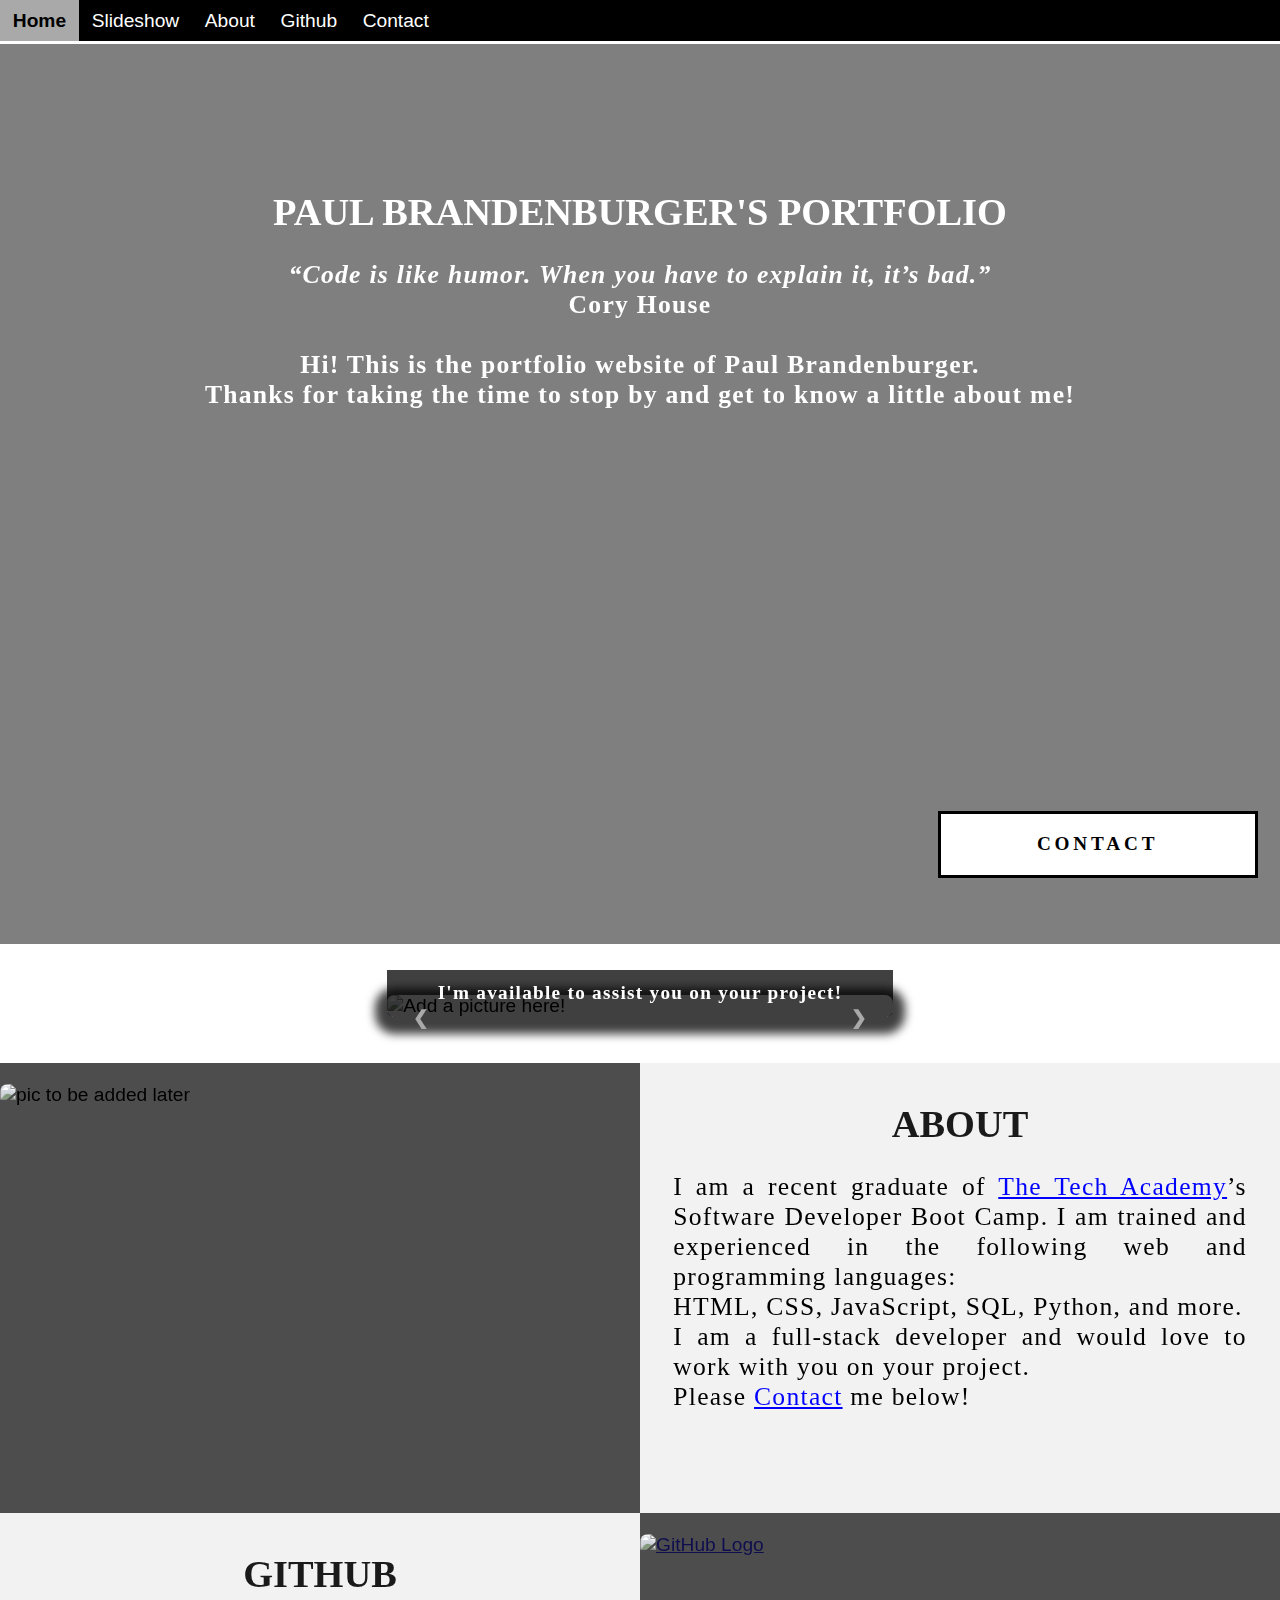
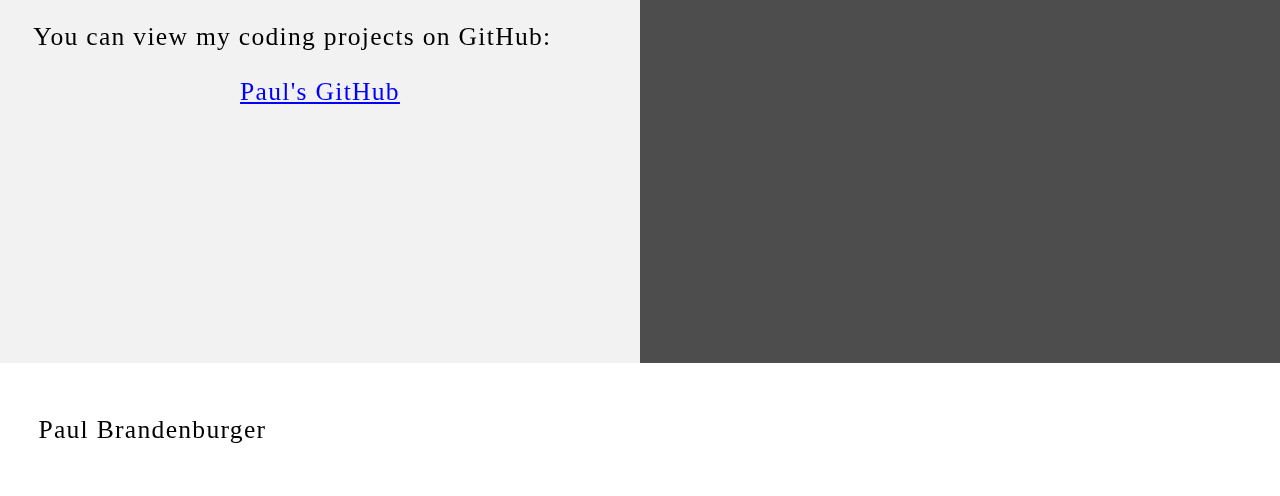
==== index.html @ 83acad00 "Update index.html" ====
<!DOCTYPE html>
<html>
    <!--HEAD-->
    <head>
        <meta charset="UTF-8">
        <meta name="viewport" content="width=device-width"/>
        <title>Paul Brandenburger</title>
        <link rel="stylesheet" type="text/css" href="CSS/port.css">
    </head>

    <!--BODY-->
    <body class="background">

        <!--NAVBAR-->
        <div class="navbar">
            <a class="active" href="#home">Home</a>
			<a href="#slideshow">Slideshow</a>
            <a href="#about">About</a>
            <a href="#github">Github</a>
            <a onclick="openForm()" ondblclick="closeForm()" class="Contact">Contact</a>
        </div>

        <!--Breaks used to add space between nav and heading-->
        <br>
        <br>

        <!--BACKGROUND VIDEO-->
        <div id="home">
            <video autoplay muted loop id="typing_video">
                <source src="images/Typing.mp4" type="video/mp4">
                <!--DISPLAY IF VIDEO DOESNT RUN-->
                Your browser does not support HTML5 video.
            </video>
        </div>

        <!--VIDEO TEXT-->
        <div class="video_text">
            <h1 class="white-text">Paul Brandenburger's Portfolio</h1>
            <strong>
                <p class="center">
                    <q>Code is like humor. When you have to explain it, it’s bad.</q>
                    <br> Cory House
                    <br>
                    <br>Hi! This is the portfolio website of Paul Brandenburger.
                    <br>Thanks for taking the time to stop by and get to know a little about me! 
                </p>
            </strong>
        </div>
		
		<!---slideshow--->
		<div id="slideshow">
			<div id="Slideshow_Background">
				<div id="Slideshow_Container">
					<!-- slide 1 0f 5-->
					<div class="mySlides">
						<img class="Slideshow_Images" src="images/purple.jpg" alt="Add a picture here!">
						<div class="text">I'm available to assist you on your project!</div>
					</div>
					<!-- slide 2 0f 5-->
					<div class="mySlides">
						<img class="Slideshow_Images" src="images/paperclips.jpg" alt="Add a picture here!">
						<div class="text">I am a full-stack software developer,<br> trained in:<br>HTML, CSS, JavaScript,</div>
					</div>
					<!-- slide 3 0f 5-->
					<div class="mySlides">
						<img class="Slideshow_Images" src="images/keyboard.jpg" alt="Add a picture here!">
						<div class="text">the popular programming language Python,</div>
					</div>
					<!-- slide 4 0f 5-->
					<div class="mySlides">
						<img class="Slideshow_Images" src="images/map.jpg" alt="Add a picture here!">
						<div class="text">back end development, databases and SQL.</div>
					</div>
					<!-- slide 5 0f 5-->
					<div class="mySlides">
						<img class="Slideshow_Images" src="images/usb.jpg" alt="Add a picture here!">
						<div class="text">Contact me now!</div>
					</div>
					<!--prev and next buttons-->
					<a class="previous" onclick="plusSlides(-1)">&#10094;</a>
					<a class="next" onclick="plusSlides(1)">&#10095;</a>
				</div>
				<br><!--for spacing-->
				
				<!--slideshow dots for navigation of the slides-->
				<div style="text-align: center">
					<span class="dot" onclick="currentSlide(1)"></span>
					<span class="dot" onclick="currentSlide(2)"></span>
					<span class="dot" onclick="currentSlide(3)"></span>
					<span class="dot" onclick="currentSlide(4)"></span>
					<span class="dot" onclick="currentSlide(5)"></span>
				</div>
			</div>
		</div>

        <!--ABOUT SECTION-->
        <div class="row" id="about">
            <!--LEFT COLUMN-->
            <div class="column_2">
				<img src="images/london.jpg" alt="pic to be added later">
			</div>
			<!--RIGHT COLUMN-->
			<div class="column_1">
                <h1>About</h1>
                <p>
                    I am a recent graduate of <a href="https://www.learncodinganywhere.com" target="_blank">The Tech Academy</a>’s 
                    Software Developer Boot Camp. I am trained and experienced in the following web and programming languages:
                    <br>HTML, CSS, JavaScript, SQL, Python, and more.
                    <br>I am a full-stack developer and would love to work with you on your project.
                    <br>Please <a onclick="openForm()" class="Contact">Contact</a> me below!
                </p>
            </div>
        </div>

        <!--GITHUB SECTION-->
        <div class="row" id="github">
            <!--LEFT COLUMN-->
            <div class="column_1">
                <h1>GitHub</h1>
                <p>
                   You can view my coding projects on GitHub:
                   <br>
                   <p class="center"><a href="https://github.com/Paul07" target="blank">Paul's GitHub</a></p> 
                </p>
            </div>
            <!--RIGHT COLUMN, FINISH THE LINK TO YOUR PORTFOLIO!-->
            <div class="column_2">
                <a href="https://github.com" target="blank"><img src="images/GitHub.png" alt="GitHub Logo"></a>
            </div>
        </div>

    <!--CONTACT FORM-->
	<div id="Contact">
		<button onclick="openForm()" class="Pop_Up_Button">CONTACT</button>
		<div class="form-popup" id="myForm">
			<form action="https://formspree.io/f/xlevqqoa" method="POST" class="form-container">
				<h1>Contact</h1>
				<label for="name"><b>Name</b></label>
					<input type="text" placeholder="Please enter your name here" name="name" required>
				<label for="phone"><b>Phone</b></label>
					<input type="text" placeholder="Please enter your phone number here" name="phone">
				<label for="email"><b>Email</b></label>
					<input type="text" placeholder="Please enter your Email address here" name="email" required>
				<label for="message"><b>Message</b></label>
					<input type="text" placeholder="Please type any additional information here" name="message">
					
				<button type="submit" class="btn">SUBMIT</button>
				<button type="button" class="btn cancel" onclick="closeForm()">CLOSE</button>
			</form>
		</div>
	</div>

		<footer>
			<p>
				<class="center">Paul Brandenburger
				<br>
			</p>
		</footer>
		<script src="js/portfolio.js"></script>
    </body>
</html>
---- CSS/port.css ----
/**GENERAL STYLING**/

/*entire document*/
html {
	scroll-behavior: smooth;
}

/*BODY*/
body {
    margin: 0%; /*displays all the way to the edge*/
	opacity: 1; /*affects the page loading effect*/
	transition: 3s opacity; /*3 second fade in*/
	letter-spacing: /2vw; /*relative measurement. 1vw is equal to 1% of the viewport*/
	font-family: Avant Garde, Helvetica;
	font-size: 1.5vw;
	overflow-x: hidden; /*prevents the horizontal scrollbar from appearing when you hover over the quote*/
	user-select: none;/*prevents the text from being highlighted by the user*/
}

/*contributes to the fade effect on page load*/
body.fade-out {
	opacity: .1;
}

/*Heading 1 elements*/
h1 {
    text-transform: uppercase; /*all caps*/
    font-family:"trebuchet MS", Optima; /*sets font of all H1*/
    text-align: center;
    margin-top: 3%; /*adds a small margin above h1*/
    color: #1a1a1a;
}

/*Heading 1 hover */
h1:hover {
    filter: grayscale(5%);/*slight gray on hover*/
    transform: scale(1.1);/*slight increase in size on hover*/
    transition: transform 1s;/*transform lasts 1 second*/
}

/*styling for portfolio title text*/
.white-text {
    color: #fff;
	padding-top: 10vh;/*adds padding equal to 10% of the viewport height.*/
}

/*<p> elements*/
p {
    font-family: Perpetua, Rockwell Extra Bold;
    text-align: justify;/*justify text in p elements*/
    letter-spacing: .1vw;/*expands text slightly*/
    font-size: 2.5vw;
    padding-left: 1vw;
    padding-right: 1vw;
}

/*p hover effect*/
p:hover {
    transition: transform 1s;/*effect lasts 1 second*/
    transform: scale(1.01);/*slight increase on hover*/
}

/*All elements with "center" class*/
.center {
    text-align: center;/*center aligns text*/
}

/*center class hover. only effects quote, github and 1 day footer*/
.center:hover {
    transition: transform 2s;/*2 second effect*/
    transform: scale(1.1);/*size increase on hover*/
}

/*<a> elements*/
a {
    color: blue;/*all links will be blue*/
	cursor: pointer; /*all links change the cursor to a pointer*/
	text-decoration: underline;/*all links are underlined*/
}

/*<q> elements*/
q {
    font-style: italic;/*italicized*/
}

/*Image elements*/
img {
    filter: grayscale(75%);/*mutes the color by 75%*/
    border-radius: 8px;/*rounded corners*/
    max-width: 100%;/*images stay within their containers*/
    max-height: 100%;/*images stay within their containers*/
    display: block;/*specifying block display allows us to ensure our images can be centered*/
    margin: auto auto auto auto;/*these center all images*/
}

/*img hover effects*/
img:hover {
    filter: grayscale(5%);/*restore most of the color on hover*/
}

/*footer styling*/
footer {
    padding: 2%;/*padding equal to 2% of the width of the area*/
    background-color: white;
}
/******END OF GENERAL STYLING******/

/***NAVBAR STYLING***/
.navbar {
    overflow: hidden;/*hides any overflow of content*/
    background-color: black;
    position: fixed;/*navbar stays at the top of the screen*/
    top: 0;/*no gap above the bar*/
    width: 100%;/*spans the entire width of the page*/
    z-index: 1;/*ensures nothing can display on top of the navbar*/
    -webkit-animation: moveNav 5s;/*applies the movenave animation for safari*/
    animation: moveNav 5s;/*applies the animation for all other browsers*/
}

/*movenav effect for moving the bar in from the left*/
@keyframes moveNav {
    from {left: -100vw;}/*navbar starts offscreen to the left*/
    to {left: 0vw;}/*moves into place on screen*/
}

/*navbar links*/
.navbar a {
    float: left;/*the text will float on the left of the navebar*/
    display: block;/*keeps text on the same line*/
    color: white;
    padding: .75vw 1vw;/*padding around the text*/
    text-decoration: none;/*removes underlines*/
    font-family: Avant Garde, Helvetica;
    font-size: 1.5vw;
    text-align: center;/*centers text in it's container*/
    position: relative;/*sets text relative to normal position, allows below animation*/
    -webkit-animation: moveNavText 5.75s;/*safari animation*/
    animation: moveNavText 5.75s;/*3.75s duration*/
}

/*moveNavText animation effect for moving the navbar text from above the view to the navbar */
@keyframes moveNavText {
    from {top: -100vw;}
    to {top: 0vw;}/*lowers text into the navbar*/
}

/*nav hover effects*/
.navbar a:hover {
    background-color: #f4f4f4;/*background color on hover*/
    color: black;
    font-weight: bold;
	cursor: pointer;
	transition: 0.5s ease-in; /*smooth transition for the hover*/
}

/*navbar home button*/
.navbar a.active { /*specifically targets the <a class="active">*/
    background-color: darkgray;
}
/******END OF NAVBAR******/

/******VIDEO STYLING******/
/*Formatting the background video*/
#typing_video {
    position: fixed;
    right: 0;/*no space*/
    bottom: 0;/*no space*/
    min-width: 100%;/*always the width of the screen*/
    z-index: -1;/*video goes behind other elements*/
}

/*screens 576px and smaller will not show video*/
@media screen and (max-width: 576px) {
    #typing_video {
        display: none;
    }
}

/*texts over the video*/
.video_text {
    background: rgba(0, 0, 0, 0.5);/*this provides a semi-transparent base for the text to sit on*/
    color: white;
    width: 100%;
	height: 100vh;/*text container fills the height, so the slideshow is not partially displayed*/
    padding-top: 2vh;
    position: relative;/*sets text relative to normal position*/
    -webkit-animation: moveVideoText 5.75s;
    animation: moveVideoText 5.75s; 
}

/*causes overlay video text to move up from the bottom on page load*/
@keyframes moveVideoText {
    from {top: -100vw;}/*sets the text position to above the viewport*/
    to {top: 0vw;}/*moves video text to normal position*/
}
/******END OF VIDEO STYLING******/

/******SLIDESHOW STYLING******/
#Slideshow_Background {
	background: rgba(255, 255, 255, 0.35)/*creates a slightly translucent white background*/
}

.mySlides {
	display: none;/*prevents the images from being displayed, that is done with JS*/
}

/*Slideshow section / container*/
#Slideshow_Container {
	width: 39.5vw;/*realtive sizing for the slideshow container*/
	height: auto;/*container height is automatically adjusted*/
	padding-top: 4%;/*adds small amount of padding to the top*/
	position: relative;
	margin: auto; /*center the container horizontally*/
}

/*remove underline from prev and next buttons*/
#Slideshow_Container a {
	text-decoration: none;
}

/*slideshow images*/
.Slideshow_Images {
	vertical-align: middle; /*centers the images vertically*/
	height: auto;/*height is automatically adjusted*/
	box-shadow: 0px 5px 10px 12px rgba(0, 0, 0, .75);/*adds a shadow around the images*/
	width: 100%;/*automatically adjusts the width of the images*/
}

/* next and prev buttons*/
.previous, .next {
	cursor:pointer;
	position:absolute;/*positions the buttons relative to the container*/
	top: 50%;/*moves the buttons up in the container*/
	width: auto;
	padding: 2vw;
	color: darkgray;
	font-weight: bold;
	font-size: 1.5vw;
	border-radius: 0 3px 3px 0;
	user-select: none;/*User can't highlight the text*/
	transition: 0.6s ease;/*specifies the hover transition details for the elements*/
}

/*positioning the next on the right side*/
.next {
	right: 0; 
	border-radius: 3px 0 0 3px;
}

/*hover effect on slide show button*/
.previous:hover, .next:hover {
	background-color: rgba(0, 0, 0, 0.8);/*makes the background a transparent gray color*/
	color: white;/*makes them white on hover*/
}

/*slideshow text*/
.text {
	color: white;
	padding: 1vw;
	position: absolute;/*text stays within the images*/
	bottom: 0;/*text set at the bottom of the image*/
	width: 100%;/*covers the full width of the page*/
	text-align: center; 
	font-family: Perpetua, Rockwell Extra Bold;
	letter-spacing: .1vw;
	font-size: 1.5vw;
	background-color: rgba(0, 0, 0, 0.75);/*slightly transparent black background*/
	font-weight: bold;
	border-radius: 0px 0px 7px 7px;
}

/*styling of the dots under the slideshow*/
.dot {
	cursor: pointer;
	height: 1vw;
	width: 1vw;
	margin: .25vw;/*adds additional space between dots*/
	background-color: white;/*makes the dots white*/
	border-radius: 50%;/*makes the dots circles by rounding each corner*/
	display: inline-block;/*the dots will sit next to eachother*/
	transition: background-color 0.6s ease;/* When clicked on the dots transition to a different color when clicked or hovered over (the affect is defined below) */
	z-index: 1;/*the dots will be displayed above any other elements*/
}

/*hover effect for the slideshow dots*/
.active, .dot:hover {
	background-color: black;/*sets the color of the dots when active or hovered over*/
}

/*fading animation for slideshow*/
.fade {
	animation-name: fade;
	animation-duration: 1.5s;
	-webkit-animation-name: fade;/*same as above except for safari*/
	-webkit-animation-duration: 1.5s;
}

@-webkit-keyframes fade {
	from {opacity: .4;}/*starts transparent*/
	to {opacity: 1;}/*ends opaque*/
}

@keyframes fade {
	from {opacity: .4;}/*starts transparent*/
	to {opacity: 1;}/*ends opaque*/
}
/********END SLIDESHOW STYLING**********/

/******TABLE STYLING. BOTH COLUMNS AND ROWS******/
* {/*the asterisk is a universal selector which applies the effect to all elements on the page*/
    box-sizing: border-box;
}

.column_1 {
    float: left;
    width: 50%;/*ensures the column takes up half the page width*/
    padding: 1.6%;
    height: 450px;/*may have to adjust depending on text that is entered*/
    background-color: #f2f2f2;
}

.column_2 {
    float: left;
    width: 50%;
    padding-top: 1.6%;
    height: 450px;
    background-color: #4d4d4d;
}

/*this inserts something after the content from the selected element*/
.row:after {
    content: "";/*leaving this blank allows the footer to be displayed*/
    display: table;/*tells the browser to treat the element as a table*/
    clear: both;/*clears any other elements from floating on the left or right of an element*/
}
/******END OF TABLE STYLING******/

/*******CONTACT FORM STYLING**/
/* Button used to open the contact form - fixed at the bottom of the page */
.Pop_Up_Button {
	position: fixed;
	bottom: 1.75vw;
	right: 1.75vw;
	width: 25vw;
	background-color: white;
	color: black;
	border: solid black;
	cursor: pointer;
	-webkit-animation: movePopup 5s;
	animation: movePopup 5s;
}

/* movePopup animation moves the button from off the right side of the screen to its fixed location on the viewport */
@keyframes movePopup {
	from {right: -40vw;}
	to {right: 1.75vw;}
}

@-webkit-keyframes movePopup {
	from {right: -40vw;}
	to {right: 1.75vw;}
}

/*styling for the contact form*/
.form-popup {
	z-index: 8;/*ensures that the form shows above all other page elements*/
	display: none;/* Set the display to none, we will use JavaScript to show the contact form */
	position: fixed;
	bottom: .5vw;
	right: .5vw;
}

/*form styling*/
.form-container {
	max-width: 49vw;/*49% of the viewport width */
	padding: 1vw;
	background-color: white;
}

/*input fields*/
.form-container input[type=text] {
	width: 100%;
	padding: .93vw;
	margin: .6vw 0 .6vw 0;
	border: none;
	background: Gainsboro;/*sets background color of input boxes*/
	font-size: 1vw;
}

/*general button styling*/
button {
    font-family: "Trebuchet MS", Optima;
    letter-spacing: .3vw; /* Adds slight spacing between the letters */
    font-size: 1.5vw; /* Relative sizing of text */
    font-weight: bold; 
    padding: 1.5vw; /* Adds padding to the text in the button */
    cursor: pointer; /* Changes the cursor to pointer over button elements */
    width: 100%; /* Sets the width of the buttons to 100% of their containers */
    height: auto; /* Allows the height to be resized depending on the content showing */
}

/* Hover effect for contact and submit buttons */
button:hover, .form-container .btn:hover {
    color: white; /* This makes the text in the buttons white when hovered over */
    background-color: black; /* The background of the button changes to black when hovered over */
    transition-duration: 1s; /* This makes the transition last 1 second */
    -webkit-transition-duration: 1s; /* For Safari*/
    border-color: silver; /* The border turns silver when the button is hovered over */
}

/* Submit button */
.form-container .btn {
    background-color: white; 
    color: black;
    border-color: black;
    margin-bottom: 1vh; /* Adds space between the submit button and the close button */
}

/* Close button */
.form-container .cancel {
    background-color: black;
    color: white;
    border-color: gray;
}

/* Styling for close button on hover */
.form-container .cancel:hover {
    color: white;
    background-color: darkred;
    transition-duration: 1s;
    -webkit-transition-duration: 1s;
    border-color: black;
}

/******END OF CONTACT FORM STYLING******/

/****Media Query section***/
/*Media rules for paragraph font size for different screen sizes*/
@media screen and (max-width: 527px) {
    p {
        font-size: 3.75vw;
    }
}

@media screen and (min-width: 528px) and (max-width: 660px) {
    p {
        font-size: 3.5vw;
    }
}

@media screen and (min-width: 661px) and (max-width: 799px) {
    p {
        font-size: 2.75vw;
    }
}

@media screen and (min-width: 800px) and (max-width: 924px) {
    p {
        font-size: 2.5vw;
    }
}

@media screen and (min-width: 925px) and (max-width: 1050px) {
    p {
        font-size: 2.25vw;
    }
}

@media screen and (min-width: 1051px) and (max-width: 1310px) {
    p {
        font-size: 2vw;
    } 
}

@media screen and (min-width: 1311px) and (max-width: 1535px) {
    p {
        font-size: 1.75vw;
    }
}

@media screen and (min-width: 1536px) and (max-width: 2269px) {
    p {
        font-size: 1.5vw;
    }
}

@media screen and (min-width: 2270px) {
    p {
        font-size: 1.35vw;
    }
}

/*media rules for navbars on different screens*/
media screen and (max-width: 1080px) {
    .Navbar a{
        width: 20%; /* This sets each navbar link to 1/5 of the navbar */
        font-size: 2.5vw;
    }
}

/* Media rules to enlarge the font of the white text for smaller screens */
@media screen and (max-width: 1080px) {
    .quote{
        font-size: 3.5vw;
    }

    .white-text {
        font-size: 4.5vw;
    }
}

/* Media rules to increase the size of the columns for larger screens */
@media screen and (min-width: 1725px) {
    .Column_1 {
        height: 550px;
    }
    .Column_2 {
        height: 550px;
    }
}


/*Media rule to remove margin-top from h1 elements for extra large screens (so that the paragraph text fits in the column*/
@media screen and (min-width: 2000px) {
    h1{
        margin-top: 0;
    }
}
/***** End of Media Query Section *****/
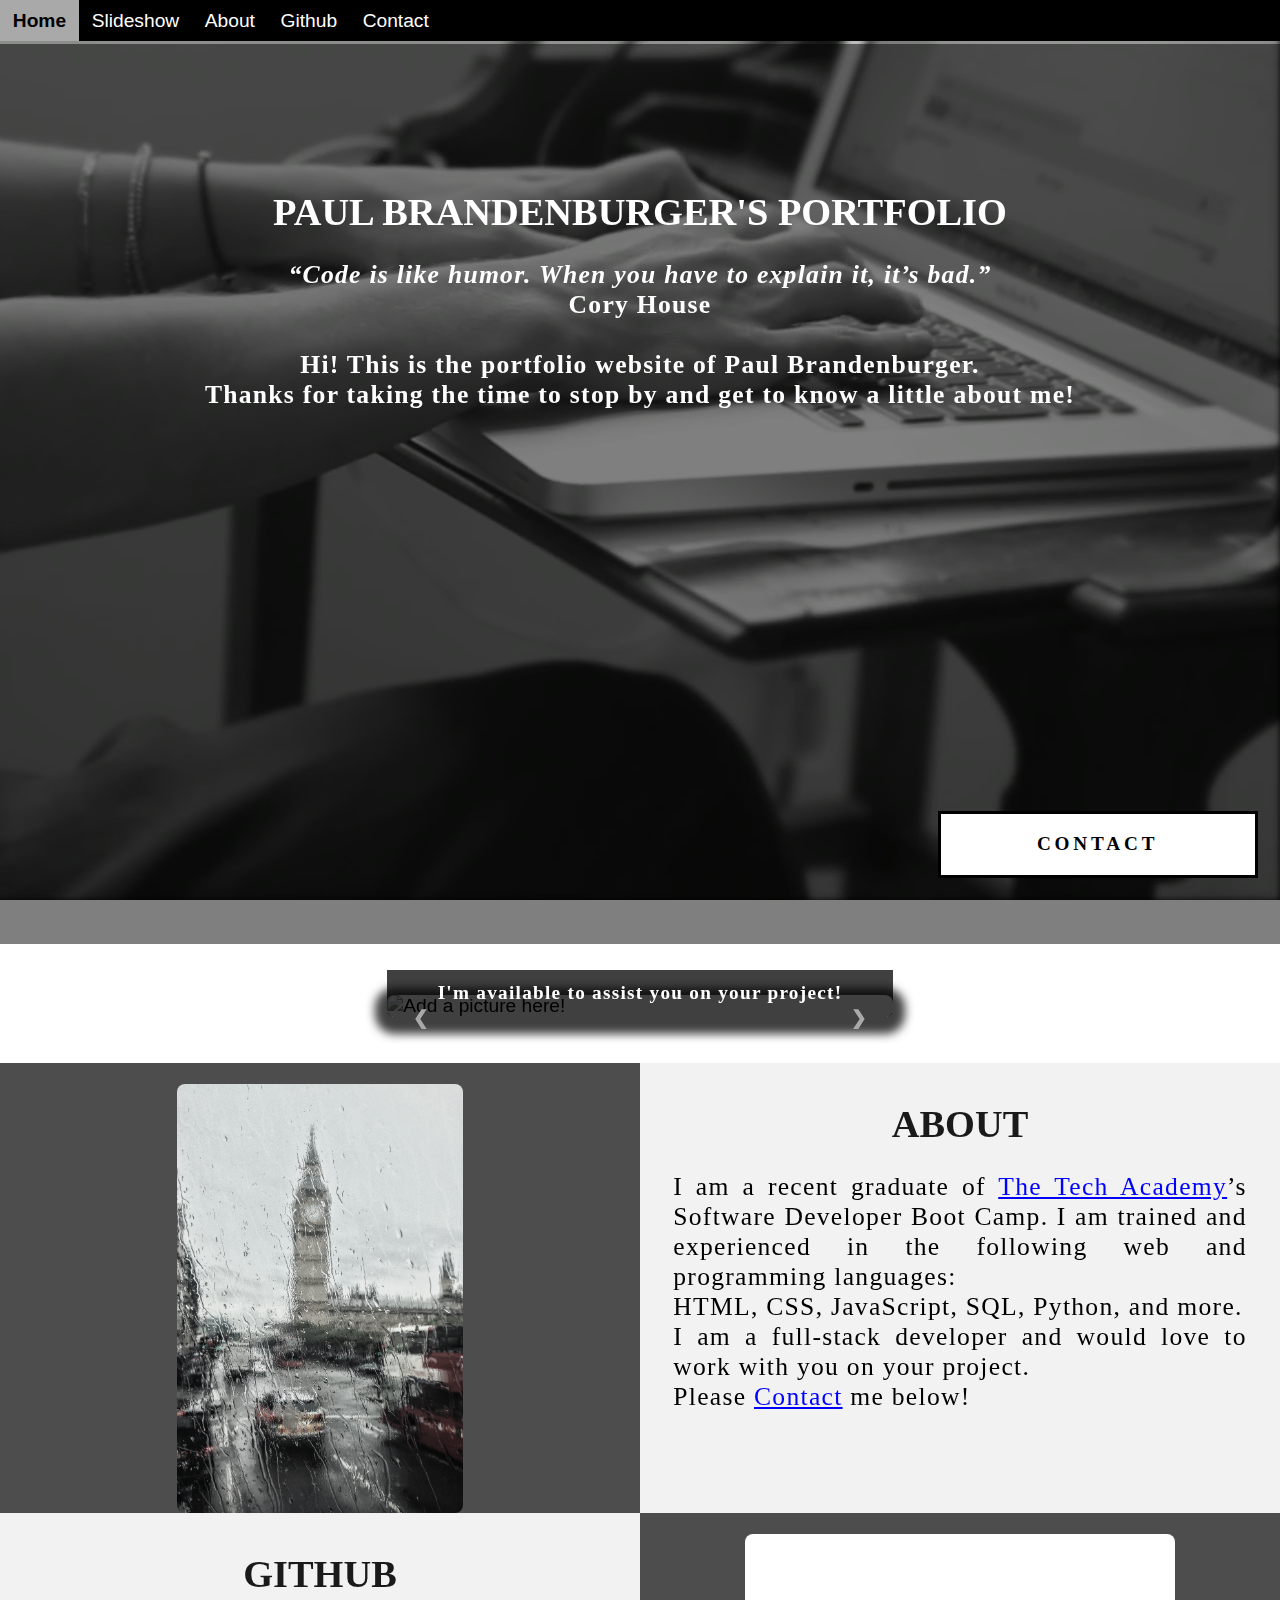
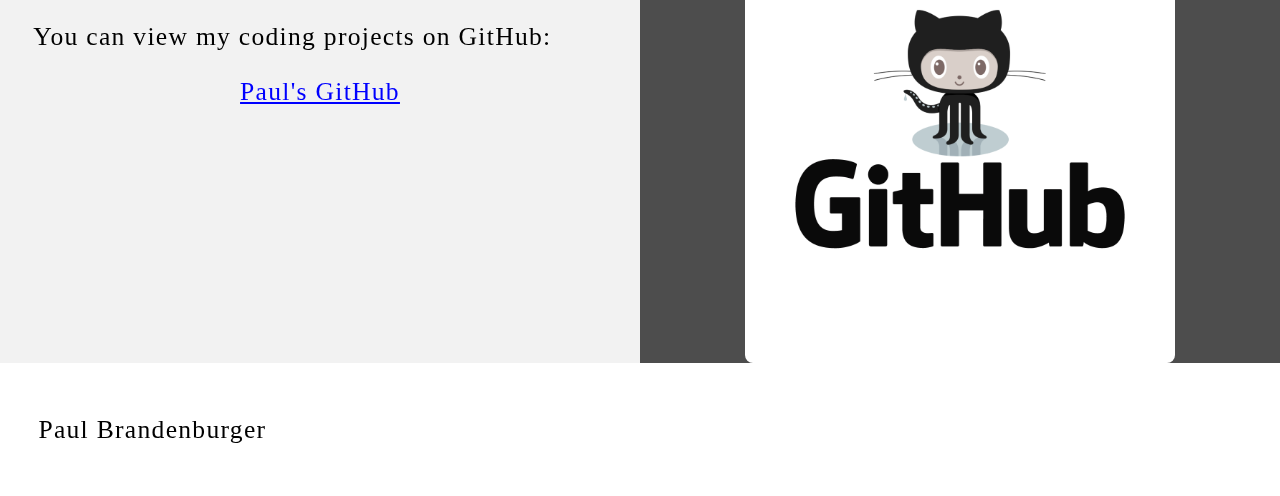
==== commit 059240f1: "Update index.html" ====
--- a/index.html
+++ b/index.html
@@ -27,7 +27,7 @@
         <!--BACKGROUND VIDEO-->
         <div id="home">
             <video autoplay muted loop id="typing_video">
-                <source src="images/Typing.mp4" type="video/mp4">
+                <source src="Images/Typing.mp4" type="video/mp4">
                 <!--DISPLAY IF VIDEO DOESNT RUN-->
                 Your browser does not support HTML5 video.
             </video>
@@ -53,27 +53,27 @@
 				<div id="Slideshow_Container">
 					<!-- slide 1 0f 5-->
 					<div class="mySlides">
-						<img class="Slideshow_Images" src="images/purple.jpg" alt="Add a picture here!">
+						<img class="Slideshow_Images" src="Images/purple.jpg" alt="Add a picture here!">
 						<div class="text">I'm available to assist you on your project!</div>
 					</div>
 					<!-- slide 2 0f 5-->
 					<div class="mySlides">
-						<img class="Slideshow_Images" src="images/paperclips.jpg" alt="Add a picture here!">
+						<img class="Slideshow_Images" src="Images/paperclips.jpg" alt="Add a picture here!">
 						<div class="text">I am a full-stack software developer,<br> trained in:<br>HTML, CSS, JavaScript,</div>
 					</div>
 					<!-- slide 3 0f 5-->
 					<div class="mySlides">
-						<img class="Slideshow_Images" src="images/keyboard.jpg" alt="Add a picture here!">
+						<img class="Slideshow_Images" src="Images/keyboard.jpg" alt="Add a picture here!">
 						<div class="text">the popular programming language Python,</div>
 					</div>
 					<!-- slide 4 0f 5-->
 					<div class="mySlides">
-						<img class="Slideshow_Images" src="images/map.jpg" alt="Add a picture here!">
+						<img class="Slideshow_Images" src="Images/map.jpg" alt="Add a picture here!">
 						<div class="text">back end development, databases and SQL.</div>
 					</div>
 					<!-- slide 5 0f 5-->
 					<div class="mySlides">
-						<img class="Slideshow_Images" src="images/usb.jpg" alt="Add a picture here!">
+						<img class="Slideshow_Images" src="Images/usb.jpg" alt="Add a picture here!">
 						<div class="text">Contact me now!</div>
 					</div>
 					<!--prev and next buttons-->
@@ -97,7 +97,7 @@
         <div class="row" id="about">
             <!--LEFT COLUMN-->
             <div class="column_2">
-				<img src="images/london.jpg" alt="pic to be added later">
+				<img src="Images/london.jpg" alt="pic to be added later">
 			</div>
 			<!--RIGHT COLUMN-->
 			<div class="column_1">
@@ -125,7 +125,7 @@
             </div>
             <!--RIGHT COLUMN, FINISH THE LINK TO YOUR PORTFOLIO!-->
             <div class="column_2">
-                <a href="https://github.com" target="blank"><img src="images/GitHub.png" alt="GitHub Logo"></a>
+                <a href="https://github.com/Paul07" target="blank"><img src="Images/GitHub.png" alt="GitHub Logo"></a>
             </div>
         </div>
 
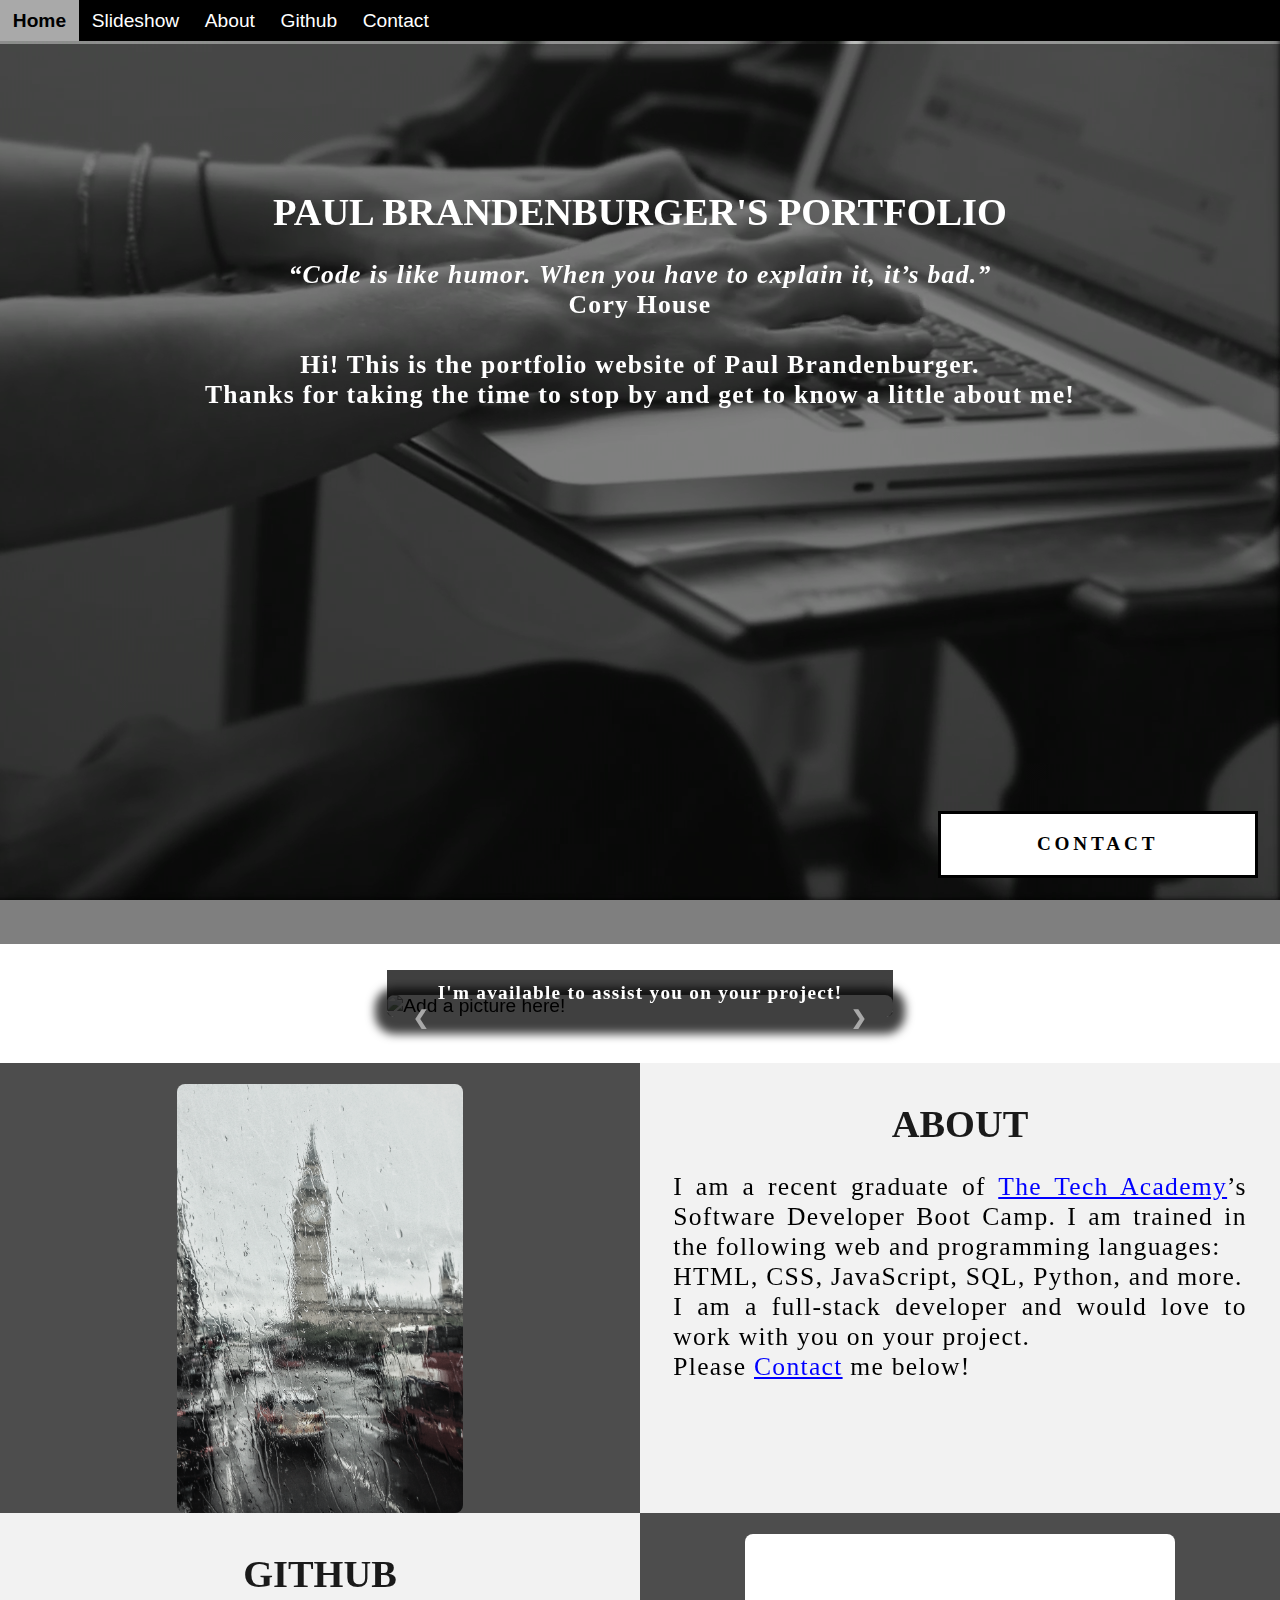
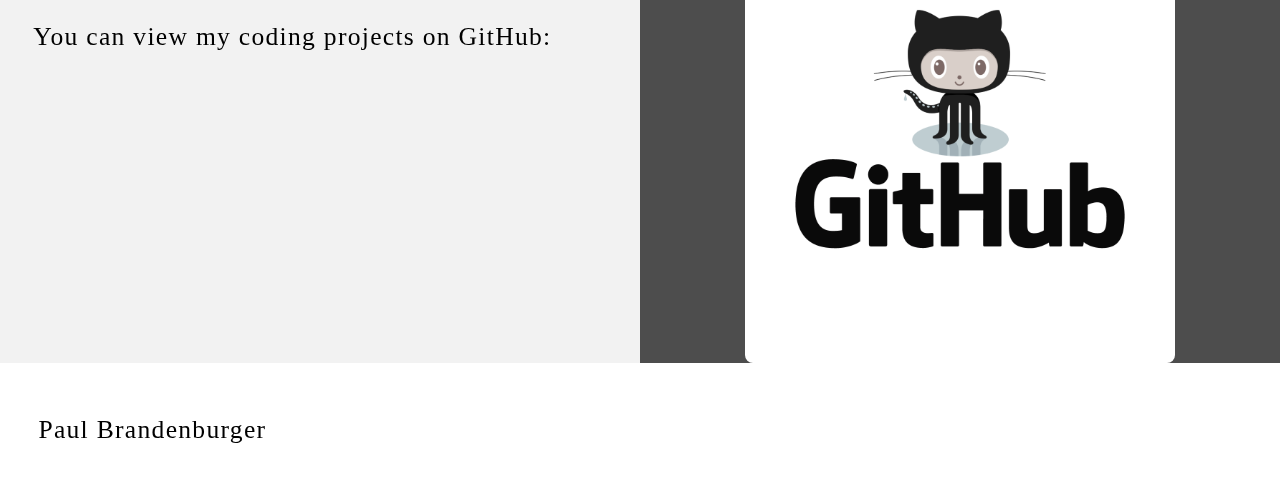
==== commit 336391b1: "Update index.html" ====
--- a/index.html
+++ b/index.html
@@ -69,7 +69,7 @@
 					<!-- slide 4 0f 5-->
 					<div class="mySlides">
 						<img class="Slideshow_Images" src="Images/map.jpg" alt="Add a picture here!">
-						<div class="text">back end development, databases and SQL.</div>
+						<div class="text">back end development, and SQL.</div>
 					</div>
 					<!-- slide 5 0f 5-->
 					<div class="mySlides">
@@ -104,7 +104,7 @@
                 <h1>About</h1>
                 <p>
                     I am a recent graduate of <a href="https://www.learncodinganywhere.com" target="_blank">The Tech Academy</a>’s 
-                    Software Developer Boot Camp. I am trained and experienced in the following web and programming languages:
+                    Software Developer Boot Camp. I am trained in the following web and programming languages:
                     <br>HTML, CSS, JavaScript, SQL, Python, and more.
                     <br>I am a full-stack developer and would love to work with you on your project.
                     <br>Please <a onclick="openForm()" class="Contact">Contact</a> me below!
@@ -119,8 +119,7 @@
                 <h1>GitHub</h1>
                 <p>
                    You can view my coding projects on GitHub:
-                   <br>
-                   <p class="center"><a href="https://github.com/Paul07" target="blank">Paul's GitHub</a></p> 
+                   <br> 
                 </p>
             </div>
             <!--RIGHT COLUMN, FINISH THE LINK TO YOUR PORTFOLIO!-->
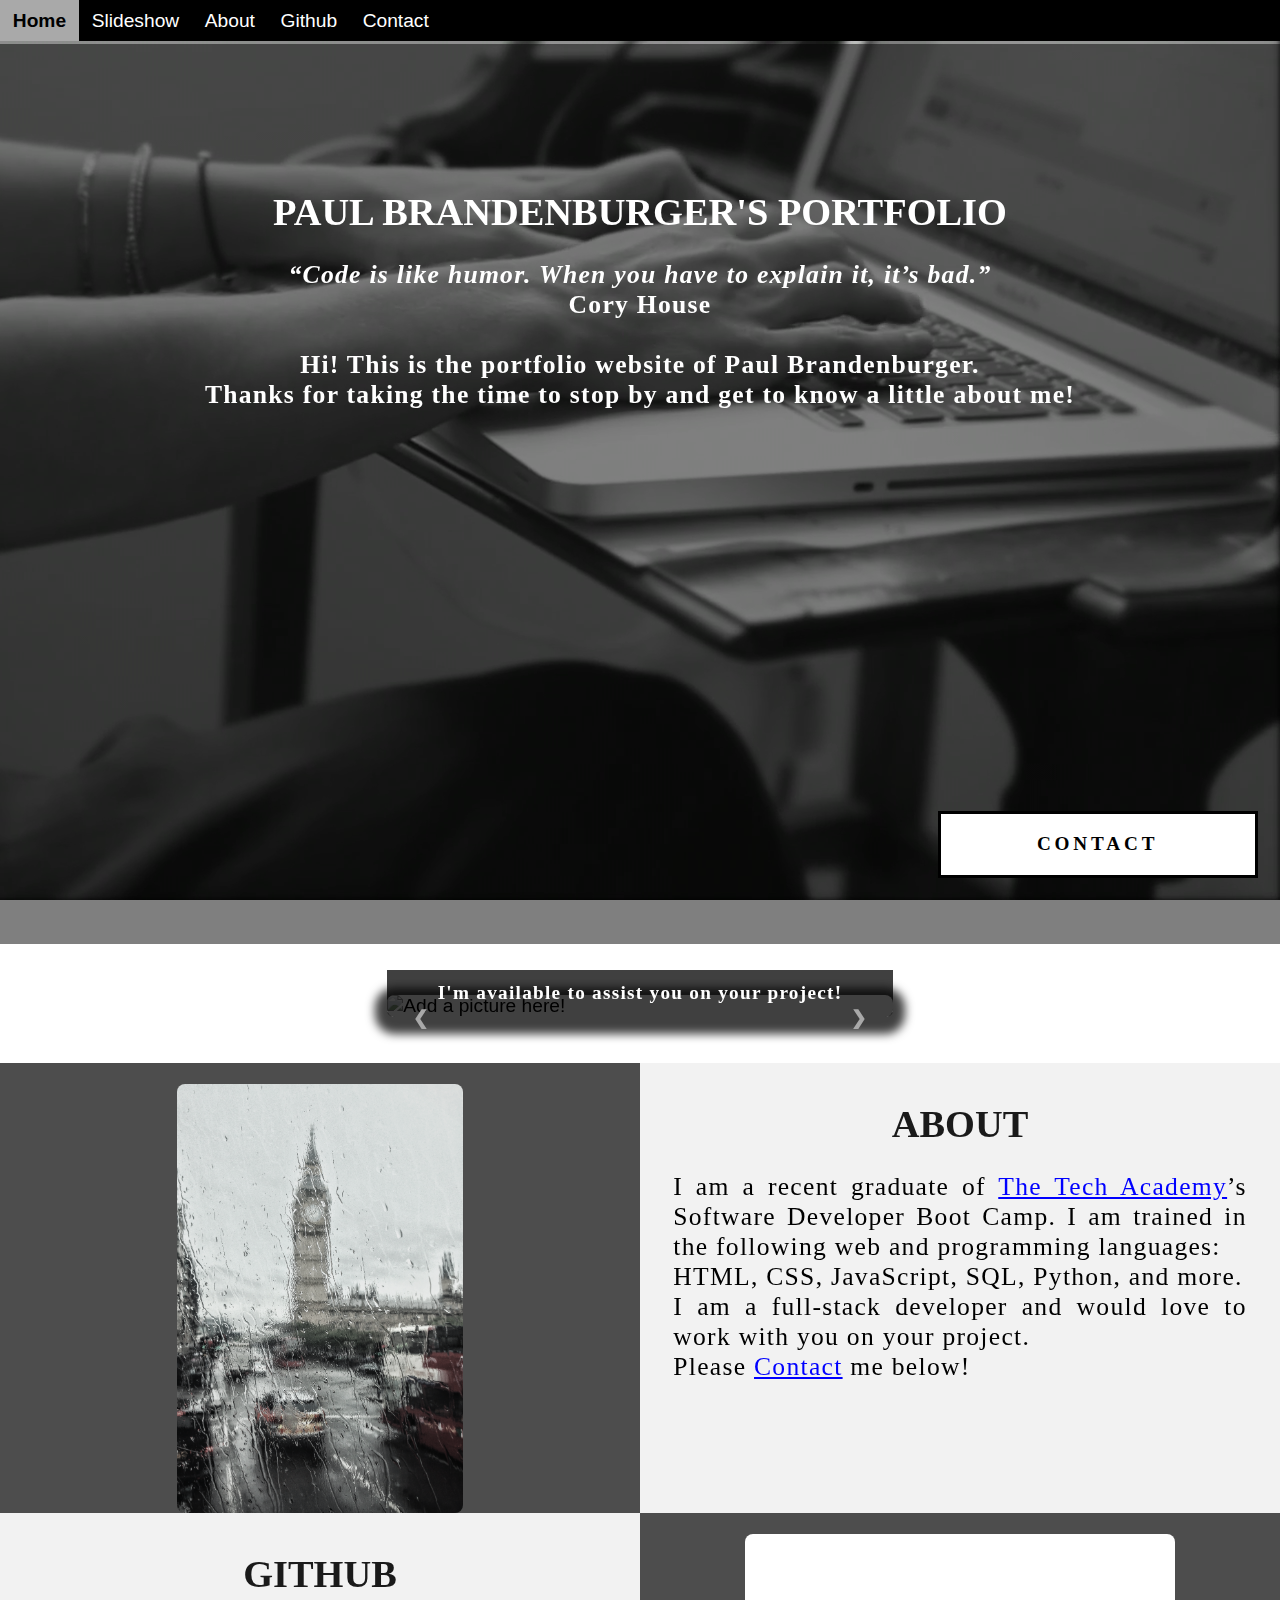
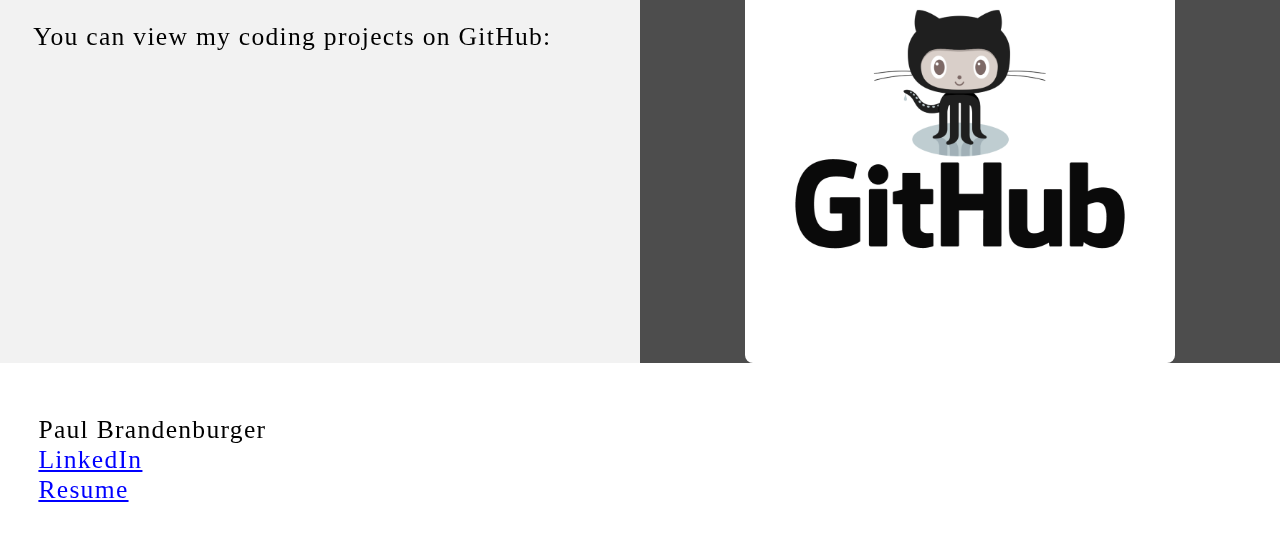
==== commit 4d12863b: "Update index.html" ====
--- a/index.html
+++ b/index.html
@@ -150,10 +150,13 @@
 	</div>
 
 		<footer>
-			<p>
-				<class="center">Paul Brandenburger
-				<br>
-			</p>
+			<div>
+				<p>
+					<class="center">Paul Brandenburger<br>
+					<a href=https://www.linkedin.com/in/paul-brandenburger/>LinkedIn</a><br>
+					<a href=https://drive.google.com/file/d/1Cylap5bsExnUwu8CeIekLRlFftLXYcX0/view?usp=sharing>Resume</a>
+				</p>
+			</div>
 		</footer>
 		<script src="js/portfolio.js"></script>
     </body>
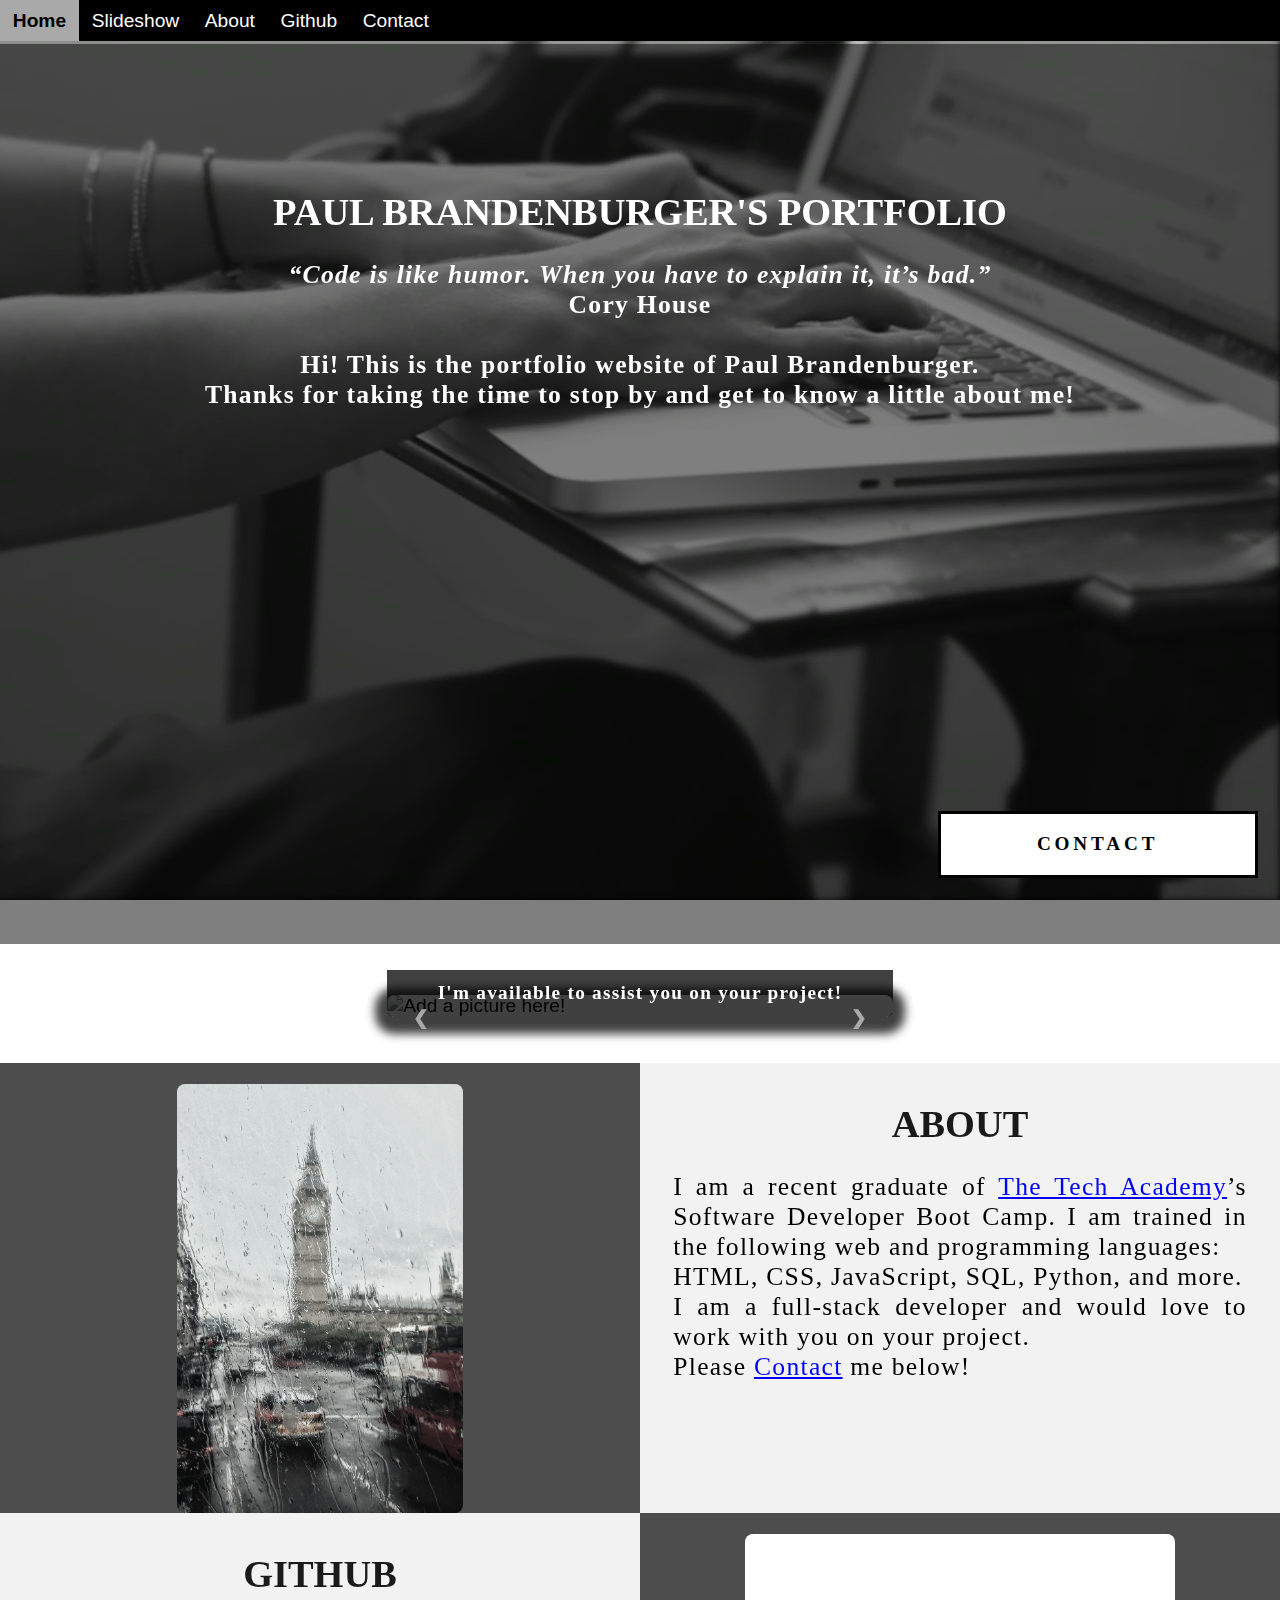
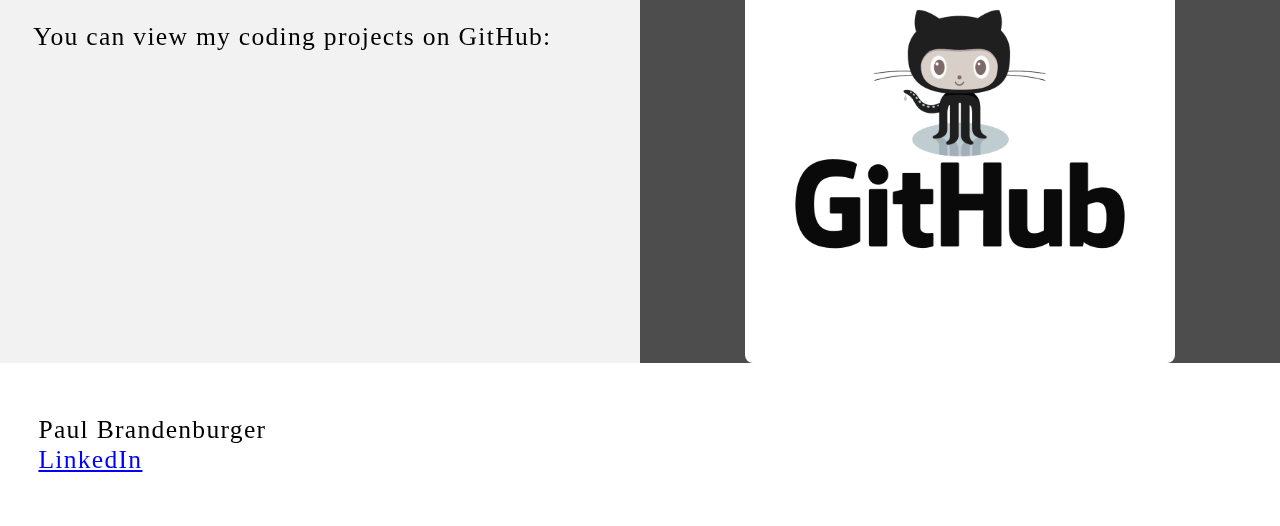
==== commit 2f590c1a: "Update index.html" ====
--- a/index.html
+++ b/index.html
@@ -154,7 +154,6 @@
 				<p>
 					<class="center">Paul Brandenburger<br>
 					<a href=https://www.linkedin.com/in/paul-brandenburger/>LinkedIn</a><br>
-					<a href=https://drive.google.com/file/d/1Cylap5bsExnUwu8CeIekLRlFftLXYcX0/view?usp=sharing>Resume</a>
 				</p>
 			</div>
 		</footer>
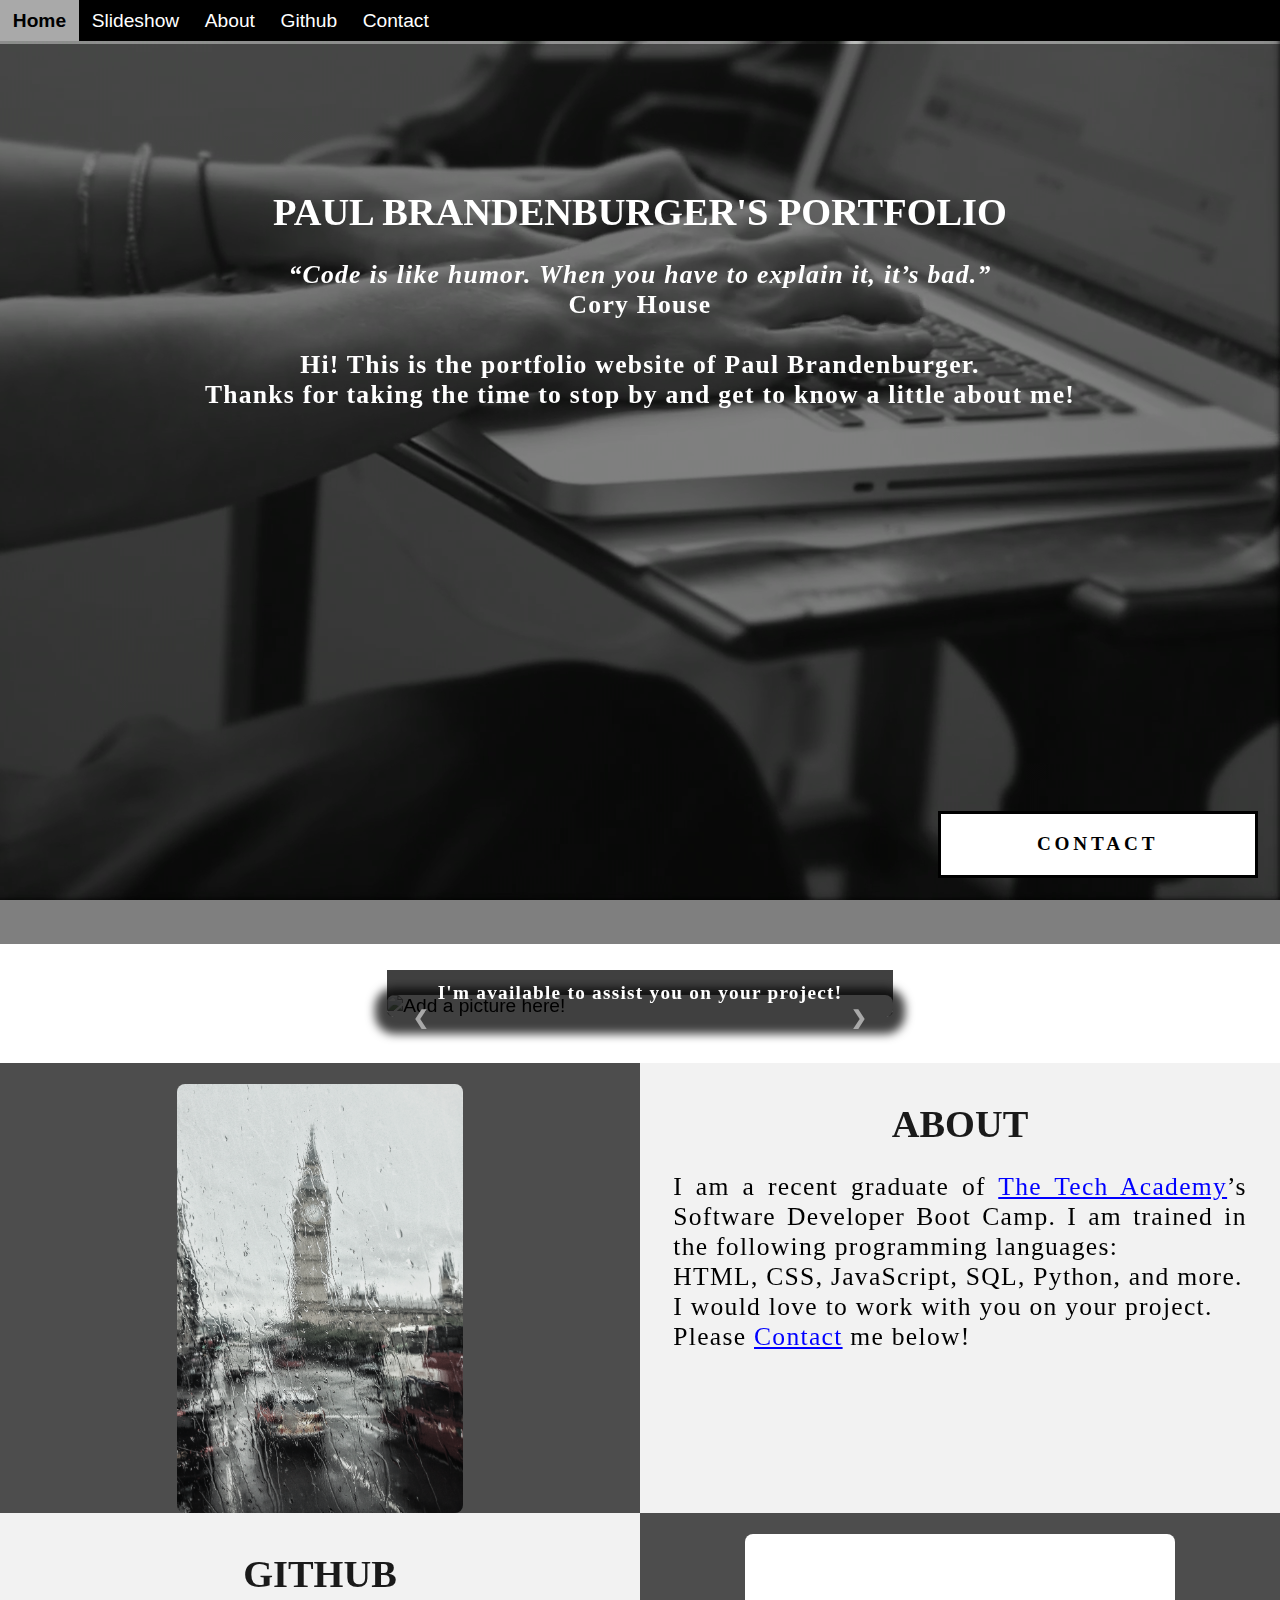
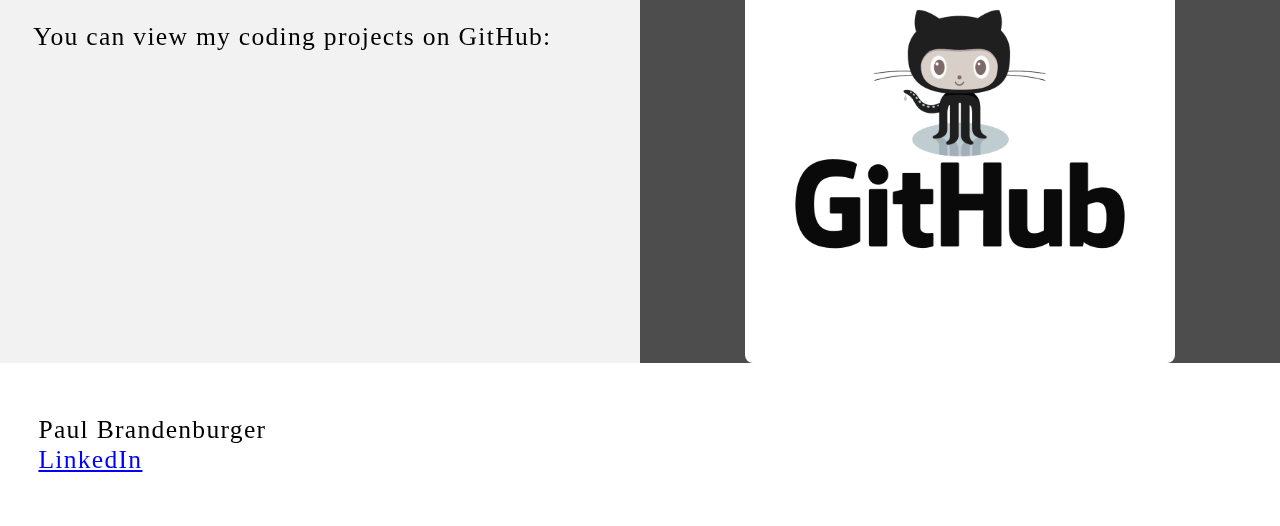
==== commit 637e1c25: "Update index.html" ====
--- a/index.html
+++ b/index.html
@@ -59,7 +59,7 @@
 					<!-- slide 2 0f 5-->
 					<div class="mySlides">
 						<img class="Slideshow_Images" src="Images/paperclips.jpg" alt="Add a picture here!">
-						<div class="text">I am a full-stack software developer,<br> trained in:<br>HTML, CSS, JavaScript,</div>
+						<div class="text">I am trained in:<br>HTML, CSS, JavaScript,</div>
 					</div>
 					<!-- slide 3 0f 5-->
 					<div class="mySlides">
@@ -104,9 +104,9 @@
                 <h1>About</h1>
                 <p>
                     I am a recent graduate of <a href="https://www.learncodinganywhere.com" target="_blank">The Tech Academy</a>’s 
-                    Software Developer Boot Camp. I am trained in the following web and programming languages:
+                    Software Developer Boot Camp. I am trained in the following programming languages:
                     <br>HTML, CSS, JavaScript, SQL, Python, and more.
-                    <br>I am a full-stack developer and would love to work with you on your project.
+                    <br>I would love to work with you on your project.
                     <br>Please <a onclick="openForm()" class="Contact">Contact</a> me below!
                 </p>
             </div>
